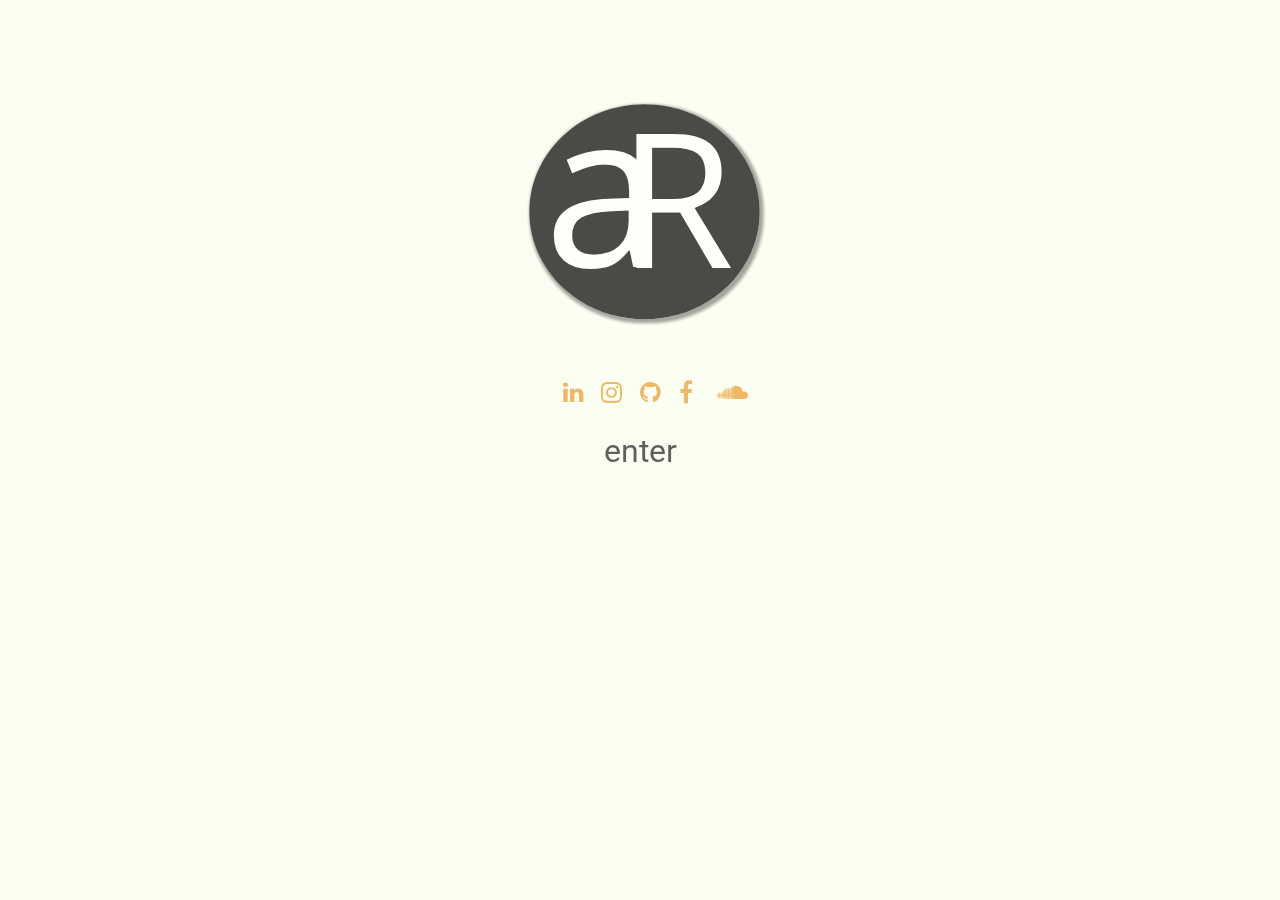
==== index.html @ 1e67a222 "New landing page logo" ====
<!DOCTYPE html>

<html lang="en">

<head>

  <meta name="viewport" content="width=device-width, initial-scale=1">
  <meta charset="utf-8" />

  <!-- CSS Link -->

  <!-- <link rel="stylesheet" href="./css/media_queries_test.css"> -->
  <link rel="stylesheet" href="./css/normalize.css">
  <link rel="stylesheet" type="text/css" href="./css/main_styles.css">
  <link rel="stylesheet" type="text/css" href="./css/enter_page_styles.css">
  <link rel="stylesheet" href="./css/animate.min.css">





  <!-- JAVASCRIPT LINK -->

  <!-- <script src="../js/javascript.js"></script> -->
  <!-- <script src="jquery-3.3.1.min.js"></script> -->
  <!-- <script src="C:\Personal\Downloads\jquery-3.3.1.min.js"></script>
  <script src="js\okshadow.js"></script> -->
  <!-- <script src="https://ajax.googleapis.com/ajax/libs/jquery/3.3.1/jquery.min.js"></script> -->






  <!-- BOOTSTRAP -->

  <!-- <link rel="stylesheet" href="https://stackpath.bootstrapcdn.com/bootstrap/4.1.1/css/bootstrap.min.css" integrity="sha384-WskhaSGFgHYWDcbwN70/dfYBj47jz9qbsMId/iRN3ewGhXQFZCSftd1LZCfmhktB" crossorigin="anonymous">

  <script src="https://ajax.googleapis.com/ajax/libs/jquery/3.3.1/jquery.min.js"></script>
  <script src="https://maxcdn.bootstrapcdn.com/bootstrap/3.3.7/js/bootstrap.min.js"></script> -->



  <!-- SOCIAL MEDIA ICONS -->


  <link rel="stylesheet" href="https://cdnjs.cloudflare.com/ajax/libs/font-awesome/4.7.0/css/font-awesome.min.css">
  <!-- <link rel="stylesheet" href="https://use.fontawesome.com/releases/v5.0.13/css/all.css" integrity="sha384-DNOHZ68U8hZfKXOrtjWvjxusGo9WQnrNx2sqG0tfsghAvtVlRW3tvkXWZh58N9jp" crossorigin="anonymous"> -->



  <!--  FONTS  -->

  <link href="https://fonts.googleapis.com/css?family=Poppins" rel="stylesheet">
  <link href="https://fonts.googleapis.com/css?family=Open+Sans" rel="stylesheet">
  <link href="https://fonts.googleapis.com/css?family=Bree+Serif" rel="stylesheet">
  <link href="https://fonts.googleapis.com/css?family=Ubuntu" rel="stylesheet">
  <link href="https://fonts.googleapis.com/css?family=Cormorant+Garamond|Eczar|Gentium+Basic|Libre+Baskerville|Libre+Franklin|Proza+Libre|Rubik|Taviraj|Trirong|Work+Sans|Roboto" rel="stylesheet">




  <title>Andrew Rothbauer</title>
</head>

<body>

  <div id="page">



<div >
<div class="box-shadow">
<div class="container-box">
    <div class="enter-page-logo">
      <div>
        <img src="img/logo.svg" alt="Andrew Rothbauer" class="my-logo">
      </div>
      <!-- <div class=" logo">Andrew Rothbauer</div> -->
      <!-- <div class="jobs">Web Developer <span>&#8226;</span> IT Support Specialist <span>&#8226;</span> Sound Designer</div> -->

      <div class="social-media-icons-enter-page">
        <a href="https://www.linkedin.com/in/andrew-rothbauer-8a040763/" class="fa fa-linkedin hidden"></a>
        <a href="https://www.instagram.com/swaybs/" class="fa fa-instagram hidden"></a>
        <a href="https://github.com/swaybs" class="fa fa-github hidden"></a>
        <a href="https://www.facebook.com/forkd" class="fa fa-facebook hidden"></a>
        <a href="https://soundcloud.com/pyxisofficial" class="fa fa-soundcloud hidden"></a><br>
      </div>

      <div>
        <form>
          <input type="button" value="enter" class="enter-page-btn" onclick=window.location.href="home_page.html"></input>
        </form>


      </div>
    </div>
  </div>
</div>
</div>






    <script src="js/jquery-3.3.1.min.js"></script>
    <script src="js/okshadow.js"></script>
    <script src="js/home_page_logo_fade.js"></script>
    <script src="js/social_icon_fade.js"></script>
</body>

</html>
---- css/media_queries_test.css ----
/* MEDIA QUERIES */
---- css/main_styles.css ----
* {
  box-sizing: border-box;
  padding: 0;
  margin: 0;
}

body {
  max-width: 100%;
  background-color: rgba(255, 255, 255, 0);
  font-size: 16px;
}

/* #page {
  margin: 0 auto;
} */

#header {
  font-family: 'Poppins', sans-serif;
}

a[href*="mail"], a[href*="tel"] {
  color: tomato;
}

/************* NAV BAR STYLES ********** */

/* Navbar container */

.navbar {
  position: relative;
  text-align: center;
  background-color: transparent;
  font-family: 'Poppins', sans-serif;
  /* border-bottom: 2px solid black; */
  padding-bottom: 10px;
}

/* Links inside the navbar */

.main-nav a {
  color: white;
  text-align: center;
  padding: 14px 16px;
  text-decoration: none;
}

/* Links inside the dropdown */

.dropdown-content a {
  display: inline-block;
  margin-left: auto;
  margin-right: auto;
  color: black;
  /* padding-left: 12px; */
  padding-top: 12px;
  padding: 12px 16px;
  text-decoration: none;
}

/* Active Menu Item */

.active {
  font-weight: bold;
  border-bottom: 2px solid tomato;
}

/* Add a grey background color to dropdown links on hover */

.dropdown-content a:hover {
  /* background-color: #ddd; */
  color: black;
  border-bottom: 2px solid lightgray;
}

/* *********** Classes ************* */

.tree {
  display: block;
  margin: auto;
  padding-top: 20px;
  width: 90%;
  opacity: 0.7;
  background-position: center;
  background-repeat: repeat;
  border-bottom: 1px solid #ddd;
}

.logo {
  text-align: center;
  /* font-family: 'Libre Franklin', sans-serif; */
  font-family: 'Work Sans', sans-serif;
  /* font-size: 4em; */
  font-size: 32px;
  font-weight: 200;
  color: #555E66;
  /* color: #93B391; */
  padding-top: 50px;
}

/* Change Font size of Name and Fields */

.jobs {
  text-align: center;
  /* font-family: 'Libre Frankin', sans-serif; */
  font-family: 'Work Sans', sans-serif;
  /* font-size: 1.2em; */
  font-size: 28px;
  /* color: black; */
  color: #555E66;
  padding-top: 10px;
}

section {
  display: inline-block;
}

.row {
  display: block;
  margin: auto;
  width: 75%;
  padding-top: 75px;
  padding-bottom: 75px;
  font-family: 'Poppins', sans-serif;
}

.container {
  width: 100%;
}

.column {
  margin: 0 auto;
  text-align: center;
  border-radius: 5px;
  padding-top: 30px;
  padding-bottom: 30px;
  height: auto;
  width: 75%;
  margin-bottom: 25px;
  border-bottom: 1px solid #ddd;
}

.column li {
  list-style-type: none;
  font-size: 1.2em;
}

.column h1 {
  font-size: 2em;
  padding-top: 5px;
  color: gray;
}

.column p {
  font-size: 1em;
}

/* Clear floats after the columns */

.row:after {
  content: "";
  display: table;
  clear: both;
}

/*********** SOCIAL MEDIA ICONS ************/

.social-media-icons {
  position: relative;
  text-align: center;
}

/* Style all font awesome icons */

.fa {
  padding: 16px;
  font-size: 16px;
  width: 10px;
  text-align: center;
  text-decoration: none;
  border-radius: 50%;
}

/* Add a hover effect if you want */

.fa:hover {
  opacity: 0.7;
  color: red;
}

/* Set a specific color for each brand */

/* Facebook */

.fa-github {
  /* background: #3B5998; */
  color: black;
}

/* Twitter */

.fa-instagram {
  /* text: #55ACEE; */
  color: black;
}

/* Linked-IN */

.fa-linkedin {
  /* background: #55ACEE; */
  color: black;
}

.fa-facebook {
  color: black;
}

.fa-soundcloud {
  color: black;
}

footer {
  /* margin-top: 300px; */
  padding-top: 25px;
  padding-bottom: 25px;
  font-family: 'Poppins', sans-serif;
  text-align: center;
}

/* Media Queries */

@media (min-width: 320px) {
  .logo {
    font-size: 32px;
  }
  .jobs {
    font-size: 20px;
  }
}

@media (min-width: 760px) {
  .logo {
    font-size: 48px;
  }
  .jobs {
    font-size: 28px;
  }
  /* Trying out CSS Transition ******** */
---- css/enter_page_styles.css ----
html {
  /* background-image: url(../img/california_home_page.jpg); */
  /* background-image: url(../img/hand_light.jpg); */
  background-color: #FBFFF2;

  background-size: cover;
  background-position: center;
  background-repeat: no-repeat;
  min-height: 100%;
}

#enter-page-click {
  text-align: center;
  font-size: 24px;
  font-family: 'Ubuntu', sans-serif;
  font-weight: bold;
}

div .animated {
  /* animation-duration: 1s; */
}

.box-shadow {
  max-width: 75%;
  margin: 5% auto;
  /* box-shadow: -80px 0 8px rgba(0, 0, 0, 0.4); */
}



.enter-page-logo {
  /* box-shadow: -80px 0 8px rgba(0, 0, 0, 0.4); */
  text-align: center;
  font-size: 24px;
  opacity: 0.7;

}

@media (max-width: 500px) {
  body {
    padding:;
  }
}

@media (max-width: 850px) {
  .enter-page-logo {
    /* padding: 50px 0; */
  }
}

.my-logo {

  display: block;


  margin: 0 auto;
  width: 300px;
  height: 300px;

  background: transparent;
}

.logo, .jobs {
  font-family: 'Roboto', sans-serif;
  /* color: #143642; */
  color: #070407;
  font-weight: 100;

  }

@keyframes .logo, .jobs {
  from {color: black;}
  to {color: yellow;}
}

.fa {
  position: relative;

  /* margin-left: auto; */
  /* margin-right: auto; */
  margin: 0 auto;
  /* color: #1C2217; */
  color: #EC9A29;
}

.fa.hidden {
  margin-top: px;
}

.enter-page-btn {
  font-family: 'Roboto', sans-serif;
  font-weight: 400;
  color: #070407;
  /* color: #143642; */
  font-size: 32px;
  margin-top: 0px;
  padding: 12px 16px;
  border: hidden;
  cursor: pointer;
  background-color: transparent;
  opacity: 0.9;
  animation-duration: 1s;
  animation-delay: 1s;
}

.enter-page-btn:hover {
  text-decoration: underline;
}
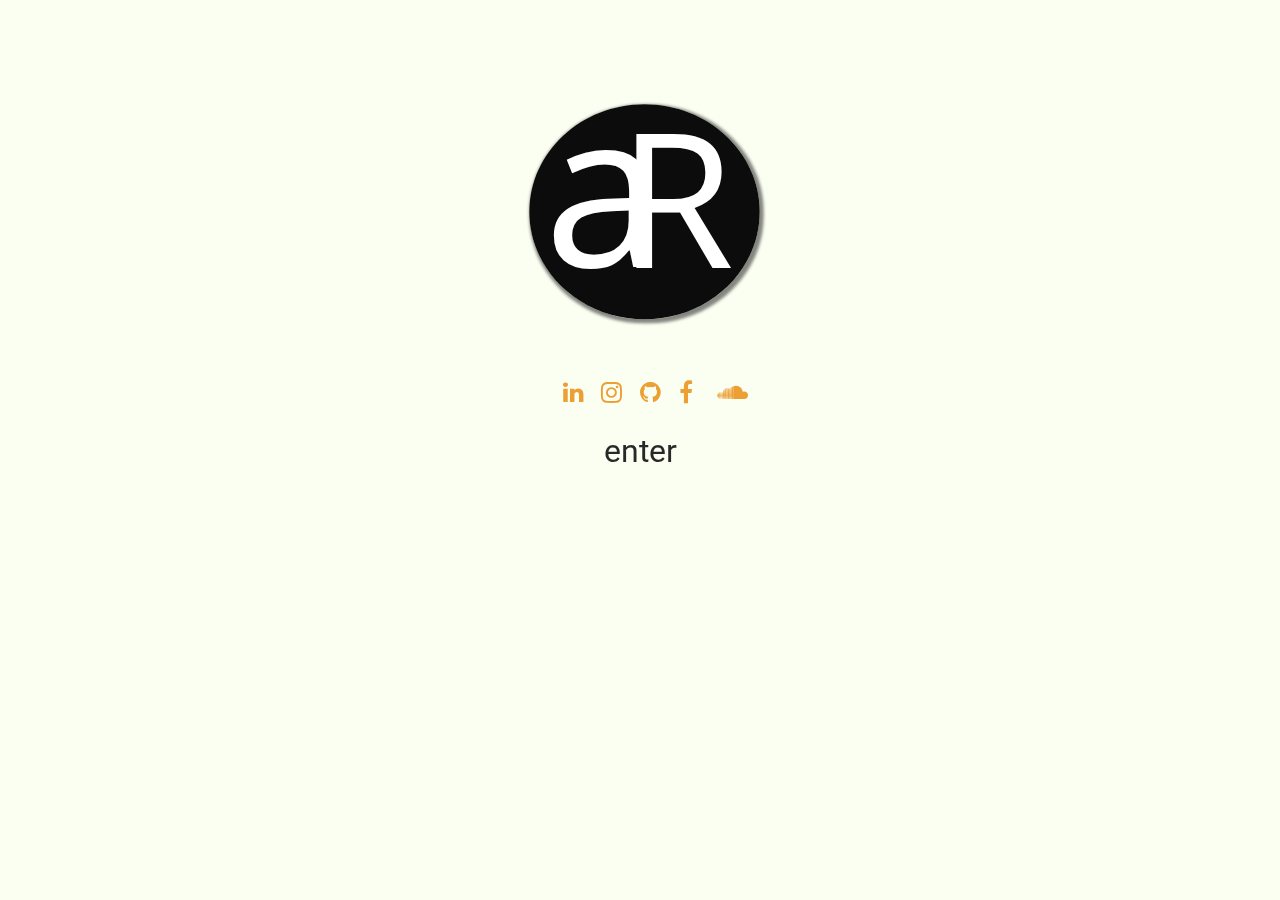
==== commit 2ff2b40a: "Random Commit" ====
--- a/index.html
+++ b/index.html
@@ -107,7 +107,7 @@
     <script src="js/jquery-3.3.1.min.js"></script>
     <script src="js/okshadow.js"></script>
     <script src="js/home_page_logo_fade.js"></script>
-    <script src="js/social_icon_fade.js"></script>
+    
 </body>
 
 </html>
--- a/css/main_styles.css
+++ b/css/main_styles.css
@@ -76,13 +76,21 @@
 
 .tree {
   display: block;
-  margin: auto;
+  margin: 0 auto;
+
   padding-top: 20px;
-  width: 90%;
+  width: 80%;
   opacity: 0.7;
   background-position: center;
   background-repeat: repeat;
-  border-bottom: 1px solid #ddd;
+
+}
+
+@media (max-width: 400px ){
+  .tree {
+    width: 100%;
+
+  }
 }
 
 .logo {
@@ -118,7 +126,7 @@
   display: block;
   margin: auto;
   width: 75%;
-  padding-top: 75px;
+  /* padding-top: 75px; */
   padding-bottom: 75px;
   font-family: 'Poppins', sans-serif;
 }
--- a/css/enter_page_styles.css
+++ b/css/enter_page_styles.css
@@ -2,7 +2,7 @@
   /* background-image: url(../img/california_home_page.jpg); */
   /* background-image: url(../img/hand_light.jpg); */
   background-color: #FBFFF2;
-
+  /* background-color: #87BBA2; */
   background-size: cover;
   background-position: center;
   background-repeat: no-repeat;
@@ -26,38 +26,41 @@
   /* box-shadow: -80px 0 8px rgba(0, 0, 0, 0.4); */
 }
 
-
-
 .enter-page-logo {
   /* box-shadow: -80px 0 8px rgba(0, 0, 0, 0.4); */
   text-align: center;
   font-size: 24px;
-  opacity: 0.7;
-
+  /* opacity: 0.7; */
 }
 
 @media (max-width: 500px) {
   body {
-    padding:;
+    padding: ;
   }
 }
 
 @media (max-width: 850px) {
   .enter-page-logo {
-    /* padding: 50px 0; */
+    padding: 50px 0;
   }
 }
 
 .my-logo {
-
   display: block;
-
-
   margin: 0 auto;
   width: 300px;
   height: 300px;
+  background: transparent;
+  /* margin-left: 320px; */
+}
 
-  background: transparent;
+@media (max-width: 350px ) {
+  .my-logo {
+
+    width: 200px;
+    height: 200px;
+  }
+
 }
 
 .logo, .jobs {
@@ -65,17 +68,19 @@
   /* color: #143642; */
   color: #070407;
   font-weight: 100;
-
-  }
+}
 
 @keyframes .logo, .jobs {
-  from {color: black;}
-  to {color: yellow;}
+  from {
+    color: black;
+  }
+  to {
+    color: yellow;
+  }
 }
 
 .fa {
   position: relative;
-
   /* margin-left: auto; */
   /* margin-right: auto; */
   margin: 0 auto;
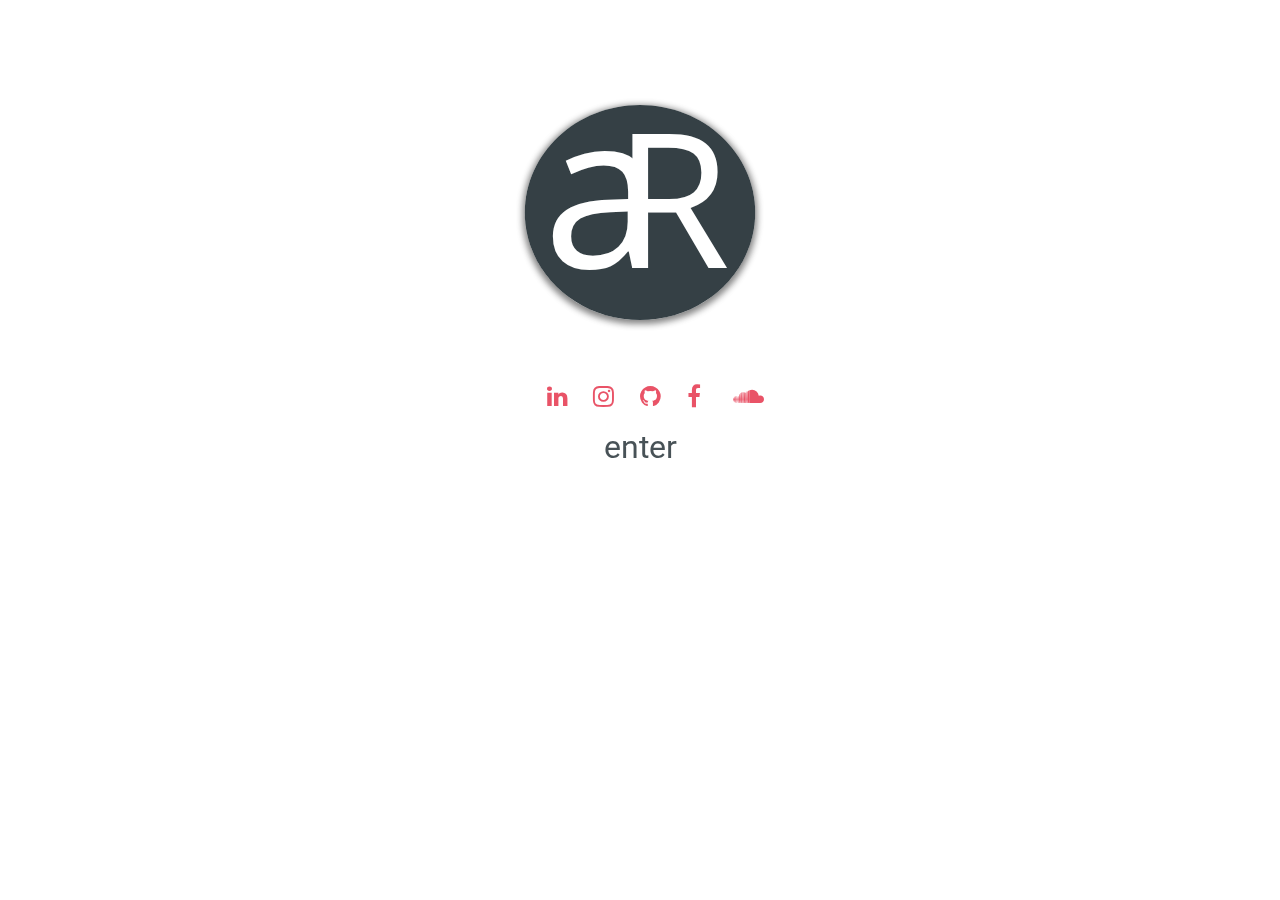
==== commit 6e8ad47c: "More splash page styling." ====
--- a/index.html
+++ b/index.html
@@ -74,8 +74,9 @@
 <div class="container-box">
     <div class="enter-page-logo">
       <div>
-        <img src="img/logo.svg" alt="Andrew Rothbauer" class="my-logo">
+        <img src="img/logo_2.svg" alt="Andrew Rothbauer" class="my-logo">
       </div>
+      
       <!-- <div class=" logo">Andrew Rothbauer</div> -->
       <!-- <div class="jobs">Web Developer <span>&#8226;</span> IT Support Specialist <span>&#8226;</span> Sound Designer</div> -->
 
@@ -107,7 +108,7 @@
     <script src="js/jquery-3.3.1.min.js"></script>
     <script src="js/okshadow.js"></script>
     <script src="js/home_page_logo_fade.js"></script>
-    
+
 </body>
 
 </html>
--- a/css/main_styles.css
+++ b/css/main_styles.css
@@ -148,6 +148,7 @@
 }
 
 .column li {
+  
   list-style-type: none;
   font-size: 1.2em;
 }
--- a/css/enter_page_styles.css
+++ b/css/enter_page_styles.css
@@ -1,12 +1,6 @@
 html {
-  /* background-image: url(../img/california_home_page.jpg); */
-  /* background-image: url(../img/hand_light.jpg); */
-  background-color: #FBFFF2;
-  /* background-color: #87BBA2; */
-  background-size: cover;
-  background-position: center;
-  background-repeat: no-repeat;
-  min-height: 100%;
+  background-color: white;
+  align-content: center;
 }
 
 #enter-page-click {
@@ -54,13 +48,11 @@
   /* margin-left: 320px; */
 }
 
-@media (max-width: 350px ) {
+@media (max-width: 350px) {
   .my-logo {
-
     width: 200px;
     height: 200px;
   }
-
 }
 
 .logo, .jobs {
@@ -81,25 +73,19 @@
 
 .fa {
   position: relative;
-  /* margin-left: auto; */
-  /* margin-right: auto; */
   margin: 0 auto;
-  /* color: #1C2217; */
-  color: #EC9A29;
-}
-
-.fa.hidden {
-  margin-top: px;
+  color: #E84A5F;
+  /* color: #99B898; */
+  padding: 20px;
 }
 
 .enter-page-btn {
+  margin: 0 auto;
+  text-align: center;
   font-family: 'Roboto', sans-serif;
-  font-weight: 400;
-  color: #070407;
-  /* color: #143642; */
+  color: #2A363B;
+
   font-size: 32px;
-  margin-top: 0px;
-  padding: 12px 16px;
   border: hidden;
   cursor: pointer;
   background-color: transparent;
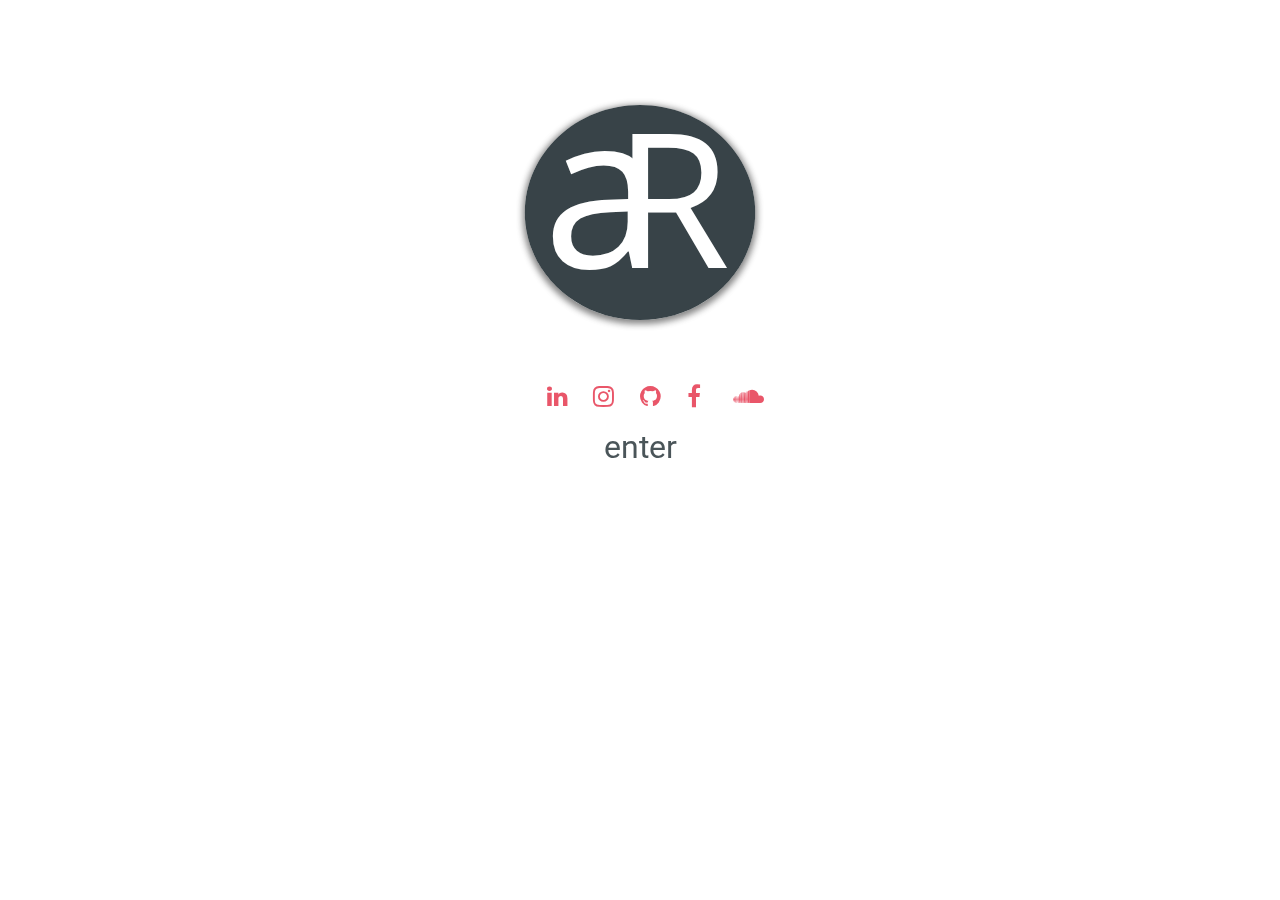
==== commit d7d7a6d7: "Fixed nothing." ====
--- a/index.html
+++ b/index.html
@@ -77,6 +77,7 @@
         <img src="img/logo_2.svg" alt="Andrew Rothbauer" class="my-logo">
       </div>
       
+
       <!-- <div class=" logo">Andrew Rothbauer</div> -->
       <!-- <div class="jobs">Web Developer <span>&#8226;</span> IT Support Specialist <span>&#8226;</span> Sound Designer</div> -->
 
--- a/css/main_styles.css
+++ b/css/main_styles.css
@@ -142,13 +142,13 @@
   padding-top: 30px;
   padding-bottom: 30px;
   height: auto;
-  width: 75%;
+  /* width: 75%; */
   margin-bottom: 25px;
   border-bottom: 1px solid #ddd;
 }
 
 .column li {
-  
+
   list-style-type: none;
   font-size: 1.2em;
 }
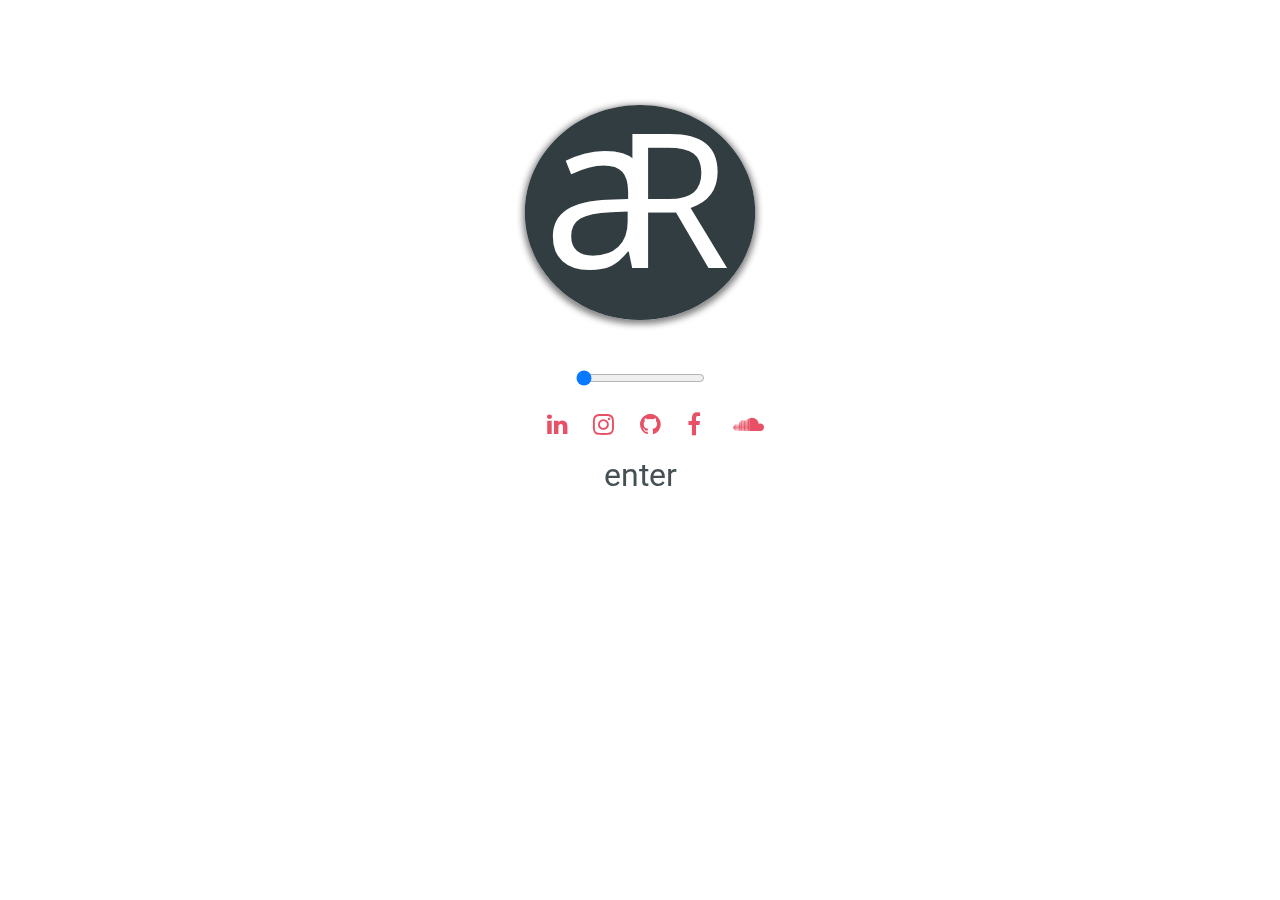
==== commit 3cfa33f1: "Added JavaScript interactivity on splash page." ====
--- a/index.html
+++ b/index.html
@@ -76,12 +76,18 @@
       <div>
         <img src="img/logo_2.svg" alt="Andrew Rothbauer" class="my-logo">
       </div>
-      
+
 
       <!-- <div class=" logo">Andrew Rothbauer</div> -->
       <!-- <div class="jobs">Web Developer <span>&#8226;</span> IT Support Specialist <span>&#8226;</span> Sound Designer</div> -->
 
-      <div class="social-media-icons-enter-page">
+      <div id="seekAnim">
+
+  <div class="line player"> <input class="progress" step=".001" type="range" min="0" max="100" value="0"> </div>
+</div>
+
+
+      <div id="socialSeek" class="social-media-icons-enter-page">
         <a href="https://www.linkedin.com/in/andrew-rothbauer-8a040763/" class="fa fa-linkedin hidden"></a>
         <a href="https://www.instagram.com/swaybs/" class="fa fa-instagram hidden"></a>
         <a href="https://github.com/swaybs" class="fa fa-github hidden"></a>
@@ -108,7 +114,10 @@
 
     <script src="js/jquery-3.3.1.min.js"></script>
     <script src="js/okshadow.js"></script>
+    <script src="js/anime-master/anime-master/anime.min.js"></script>
     <script src="js/home_page_logo_fade.js"></script>
+
+
 
 </body>
 
--- a/css/enter_page_styles.css
+++ b/css/enter_page_styles.css
@@ -72,6 +72,7 @@
 }
 
 .fa {
+  display: none; /* Trying javascript | delete after */
   position: relative;
   margin: 0 auto;
   color: #E84A5F;
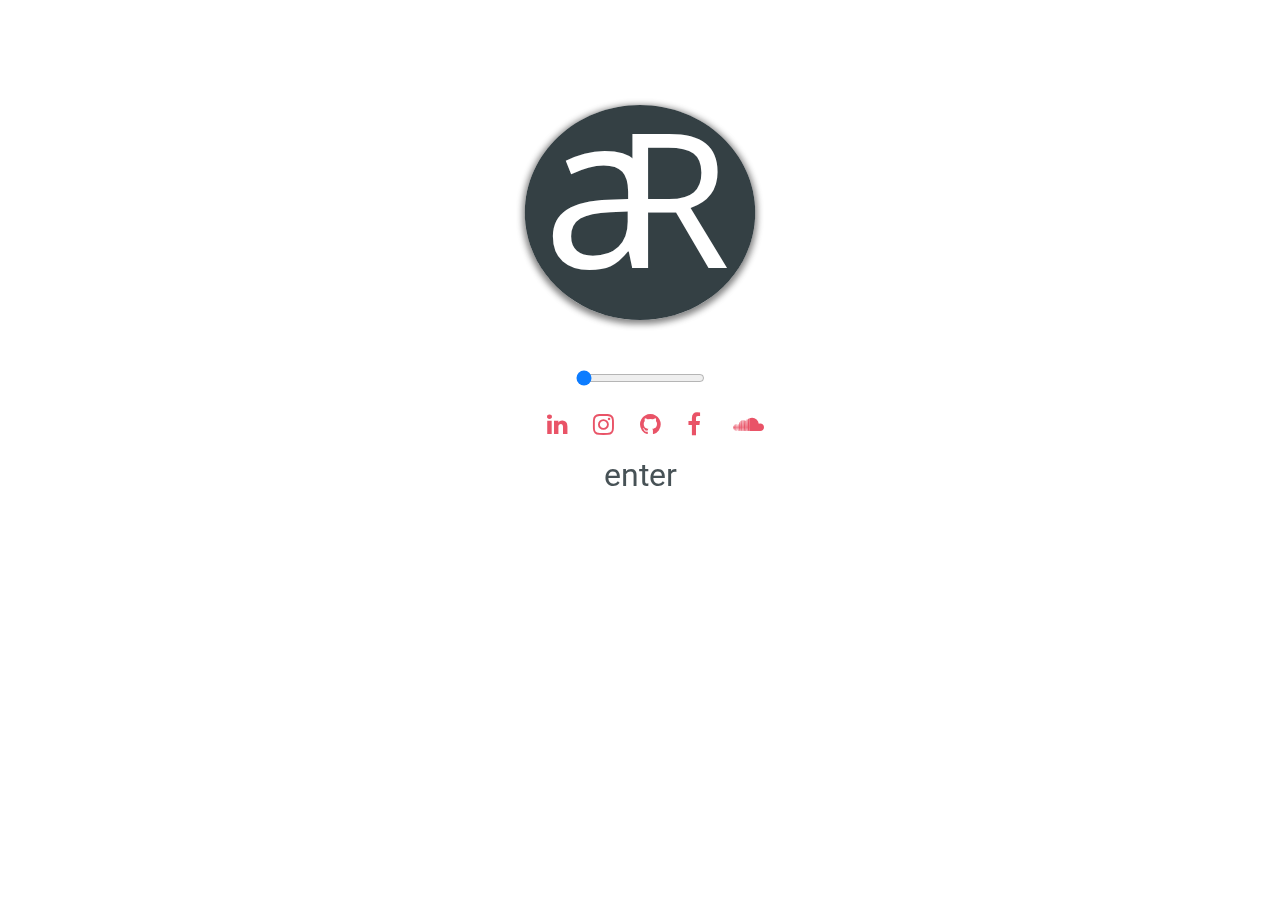
==== commit ffd7d86c: "Straightening up code." ====
--- a/index.html
+++ b/index.html
@@ -19,25 +19,7 @@
 
 
 
-  <!-- JAVASCRIPT LINK -->
 
-  <!-- <script src="../js/javascript.js"></script> -->
-  <!-- <script src="jquery-3.3.1.min.js"></script> -->
-  <!-- <script src="C:\Personal\Downloads\jquery-3.3.1.min.js"></script>
-  <script src="js\okshadow.js"></script> -->
-  <!-- <script src="https://ajax.googleapis.com/ajax/libs/jquery/3.3.1/jquery.min.js"></script> -->
-
-
-
-
-
-
-  <!-- BOOTSTRAP -->
-
-  <!-- <link rel="stylesheet" href="https://stackpath.bootstrapcdn.com/bootstrap/4.1.1/css/bootstrap.min.css" integrity="sha384-WskhaSGFgHYWDcbwN70/dfYBj47jz9qbsMId/iRN3ewGhXQFZCSftd1LZCfmhktB" crossorigin="anonymous">
-
-  <script src="https://ajax.googleapis.com/ajax/libs/jquery/3.3.1/jquery.min.js"></script>
-  <script src="https://maxcdn.bootstrapcdn.com/bootstrap/3.3.7/js/bootstrap.min.js"></script> -->
 
 
 
@@ -45,7 +27,7 @@
 
 
   <link rel="stylesheet" href="https://cdnjs.cloudflare.com/ajax/libs/font-awesome/4.7.0/css/font-awesome.min.css">
-  <!-- <link rel="stylesheet" href="https://use.fontawesome.com/releases/v5.0.13/css/all.css" integrity="sha384-DNOHZ68U8hZfKXOrtjWvjxusGo9WQnrNx2sqG0tfsghAvtVlRW3tvkXWZh58N9jp" crossorigin="anonymous"> -->
+
 
 
 
@@ -69,43 +51,42 @@
 
 
 
-<div >
-<div class="box-shadow">
-<div class="container-box">
-    <div class="enter-page-logo">
-      <div>
-        <img src="img/logo_2.svg" alt="Andrew Rothbauer" class="my-logo">
-      </div>
+    <div>
+      <div class="box-shadow">
+        <div class="container-box">
+          <div class="enter-page-logo">
+            <div>
+              <img src="img/logo_2.svg" alt="Andrew Rothbauer" class="my-logo">
+            </div>
 
 
-      <!-- <div class=" logo">Andrew Rothbauer</div> -->
-      <!-- <div class="jobs">Web Developer <span>&#8226;</span> IT Support Specialist <span>&#8226;</span> Sound Designer</div> -->
-
-      <div id="seekAnim">
-
-  <div class="line player"> <input class="progress" step=".001" type="range" min="0" max="100" value="0"> </div>
-</div>
 
 
-      <div id="socialSeek" class="social-media-icons-enter-page">
-        <a href="https://www.linkedin.com/in/andrew-rothbauer-8a040763/" class="fa fa-linkedin hidden"></a>
-        <a href="https://www.instagram.com/swaybs/" class="fa fa-instagram hidden"></a>
-        <a href="https://github.com/swaybs" class="fa fa-github hidden"></a>
-        <a href="https://www.facebook.com/forkd" class="fa fa-facebook hidden"></a>
-        <a href="https://soundcloud.com/pyxisofficial" class="fa fa-soundcloud hidden"></a><br>
-      </div>
+            <div id="seekAnim">
 
-      <div>
-        <form>
-          <input type="button" value="enter" class="enter-page-btn" onclick=window.location.href="home_page.html"></input>
-        </form>
+              <div class="line player"> <input class="progress" step=".001" type="range" min="0" max="100" value="0"> </div>
+            </div>
 
 
+            <div id="socialSeek" class="social-media-icons-enter-page">
+              <a href="https://www.linkedin.com/in/andrew-rothbauer-8a040763/" class="fa fa-linkedin hidden"></a>
+              <a href="https://www.instagram.com/swaybs/" class="fa fa-instagram hidden"></a>
+              <a href="https://github.com/swaybs" class="fa fa-github hidden"></a>
+              <a href="https://www.facebook.com/forkd" class="fa fa-facebook hidden"></a>
+              <a href="https://soundcloud.com/pyxisofficial" class="fa fa-soundcloud hidden"></a><br>
+            </div>
+
+            <div>
+              <form>
+                <input type="button" value="enter" class="enter-page-btn" onclick=window.location.href="home_page.html"></input>
+              </form>
+
+
+            </div>
+          </div>
+        </div>
       </div>
     </div>
-  </div>
-</div>
-</div>
 
 
 
--- a/css/enter_page_styles.css
+++ b/css/enter_page_styles.css
@@ -72,7 +72,8 @@
 }
 
 .fa {
-  display: none; /* Trying javascript | delete after */
+  display: none;
+  /* Trying javascript | delete after */
   position: relative;
   margin: 0 auto;
   color: #E84A5F;
@@ -85,7 +86,6 @@
   text-align: center;
   font-family: 'Roboto', sans-serif;
   color: #2A363B;
-
   font-size: 32px;
   border: hidden;
   cursor: pointer;
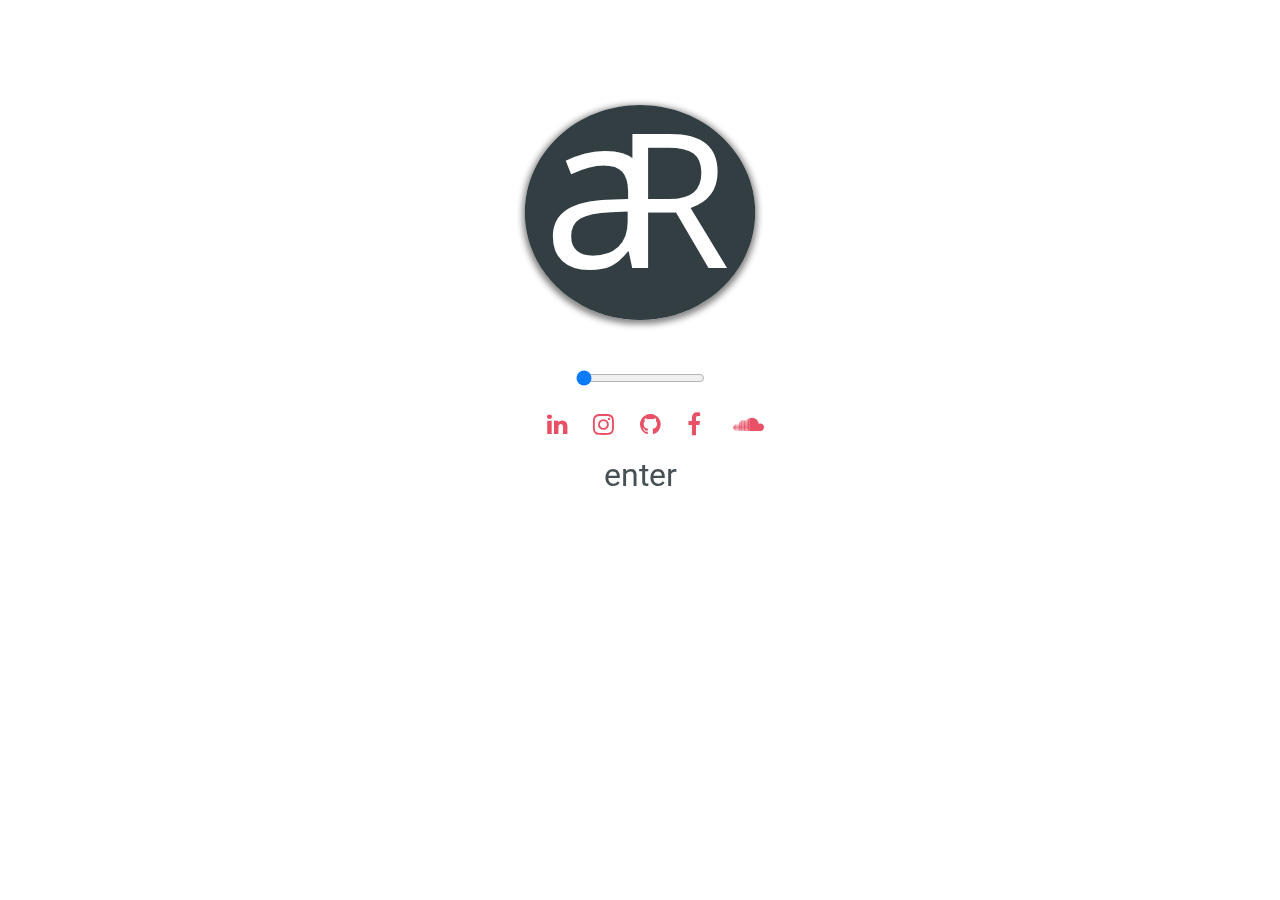
==== commit 865098e7: "Adding google analytics" ====
--- a/index.html
+++ b/index.html
@@ -3,6 +3,17 @@
 <html lang="en">
 
 <head>
+
+  <!-- Global site tag (gtag.js) - Google Analytics -->
+<script async src="https://www.googletagmanager.com/gtag/js?id=UA-124799603-1"></script>
+<script>
+  window.dataLayer = window.dataLayer || [];
+  function gtag(){dataLayer.push(arguments);}
+  gtag('js', new Date());
+
+  gtag('config', 'UA-124799603-1');
+</script>
+
 
   <meta name="viewport" content="width=device-width, initial-scale=1">
   <meta charset="utf-8" />
@@ -63,7 +74,6 @@
 
 
             <div id="seekAnim">
-
               <div class="line player"> <input class="progress" step=".001" type="range" min="0" max="100" value="0"> </div>
             </div>
 
--- a/css/main_styles.css
+++ b/css/main_styles.css
@@ -161,6 +161,17 @@
 
 .column p {
   font-size: 1em;
+
+}
+
+.top-par {
+  text-align: justify;
+}
+
+@media (max-width: 415px ) {
+  div .row {
+    width: 90%;
+  }
 }
 
 /* Clear floats after the columns */
--- a/css/enter_page_styles.css
+++ b/css/enter_page_styles.css
@@ -9,6 +9,10 @@
   font-family: 'Ubuntu', sans-serif;
   font-weight: bold;
 }
+
+
+
+
 
 div .animated {
   /* animation-duration: 1s; */
@@ -40,6 +44,7 @@
 }
 
 .my-logo {
+
   display: block;
   margin: 0 auto;
   width: 300px;
@@ -62,23 +67,18 @@
   font-weight: 100;
 }
 
-@keyframes .logo, .jobs {
-  from {
-    color: black;
-  }
-  to {
-    color: yellow;
-  }
-}
+
 
 .fa {
-  display: none;
+
   /* Trying javascript | delete after */
   position: relative;
   margin: 0 auto;
   color: #E84A5F;
   /* color: #99B898; */
   padding: 20px;
+
+
 }
 
 .enter-page-btn {
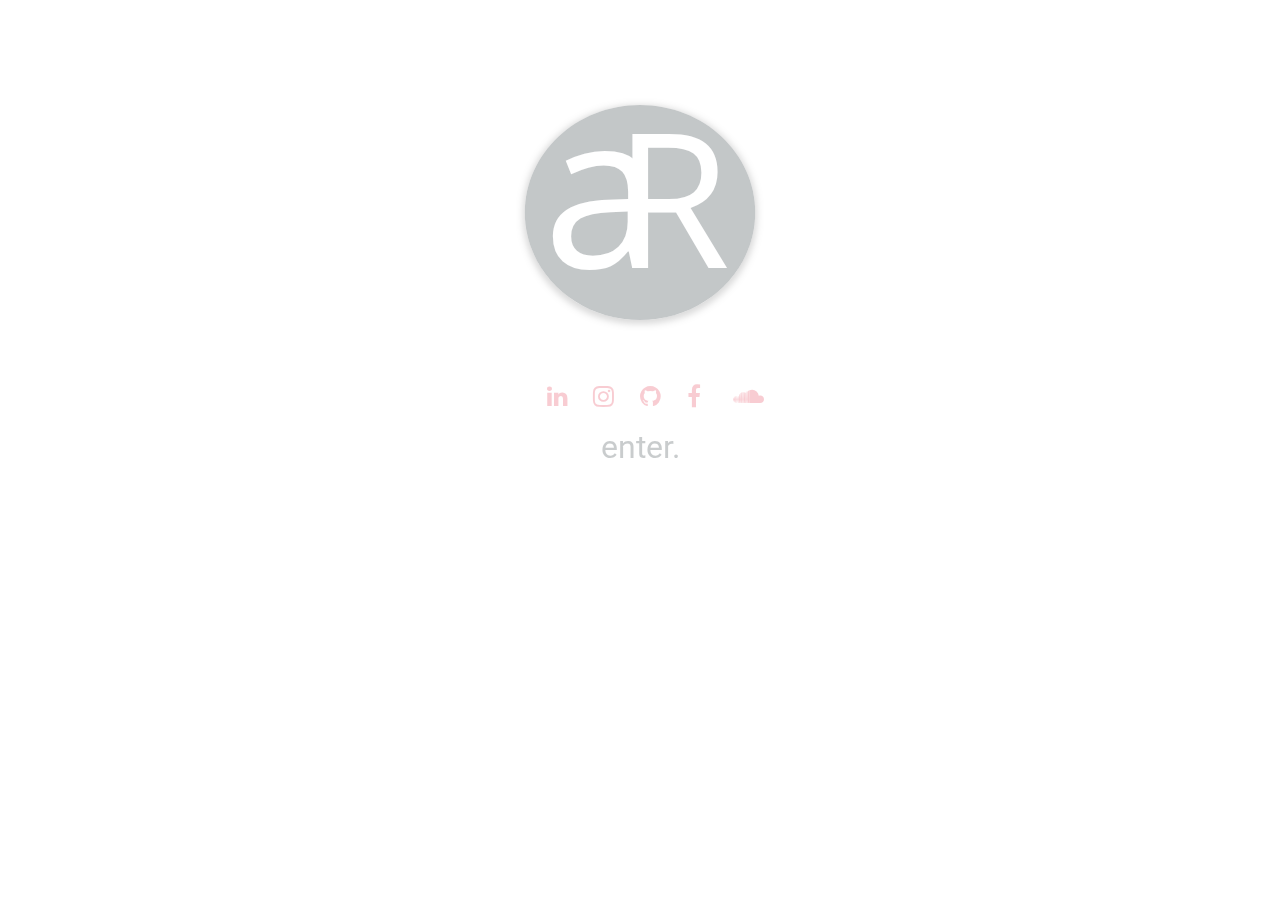
==== commit 50a3f4e9: "Changed/Added new icons, removed header images.  All in preparation for a site revamp." ====
--- a/index.html
+++ b/index.html
@@ -5,16 +5,17 @@
 <head>
 
   <!-- Global site tag (gtag.js) - Google Analytics -->
-<script async src="https://www.googletagmanager.com/gtag/js?id=UA-124799603-1"></script>
-<script>
-  window.dataLayer = window.dataLayer || [];
+  <script async src="https://www.googletagmanager.com/gtag/js?id=UA-124799603-1"></script>
+  <script>
+    window.dataLayer = window.dataLayer || [];
   function gtag(){dataLayer.push(arguments);}
   gtag('js', new Date());
 
   gtag('config', 'UA-124799603-1');
 </script>
 
-
+  <meta name="keywords" content="HTML5, CSS3, CSS, HTML, Javascript, Andrew Rothbauer, Pyxis, Music Production, Hip Hop Producer, Web Designer, Network Engineer">
+  <meta name="author" content="Andrew Rothbauer">
   <meta name="viewport" content="width=device-width, initial-scale=1">
   <meta charset="utf-8" />
 
@@ -73,9 +74,9 @@
 
 
 
-            <div id="seekAnim">
+            <!-- <div id="seekAnim">
               <div class="line player"> <input class="progress" step=".001" type="range" min="0" max="100" value="0"> </div>
-            </div>
+            </div> -->
 
 
             <div id="socialSeek" class="social-media-icons-enter-page">
@@ -88,7 +89,7 @@
 
             <div>
               <form>
-                <input type="button" value="enter" class="enter-page-btn" onclick=window.location.href="home_page.html"></input>
+                <input type="button" value="enter." class="enter-page-btn" onclick=window.location.href="home_page.html"></input>
               </form>
 
 
--- a/css/main_styles.css
+++ b/css/main_styles.css
@@ -13,9 +13,10 @@
 /* #page {
   margin: 0 auto;
 } */
-
 #header {
   font-family: 'Poppins', sans-serif;
+  padding-bottom: 20em;
+  padding-top: 15em;
 }
 
 a[href*="mail"], a[href*="tel"] {
@@ -23,9 +24,7 @@
 }
 
 /************* NAV BAR STYLES ********** */
-
 /* Navbar container */
-
 .navbar {
   position: relative;
   text-align: center;
@@ -36,7 +35,6 @@
 }
 
 /* Links inside the navbar */
-
 .main-nav a {
   color: white;
   text-align: center;
@@ -45,7 +43,6 @@
 }
 
 /* Links inside the dropdown */
-
 .dropdown-content a {
   display: inline-block;
   margin-left: auto;
@@ -58,14 +55,12 @@
 }
 
 /* Active Menu Item */
-
 .active {
   font-weight: bold;
   border-bottom: 2px solid tomato;
 }
 
 /* Add a grey background color to dropdown links on hover */
-
 .dropdown-content a:hover {
   /* background-color: #ddd; */
   color: black;
@@ -73,23 +68,19 @@
 }
 
 /* *********** Classes ************* */
-
 .tree {
   display: block;
   margin: 0 auto;
-
   padding-top: 20px;
   width: 80%;
   opacity: 0.7;
   background-position: center;
   background-repeat: repeat;
-
-}
-
-@media (max-width: 400px ){
+}
+
+@media (max-width: 400px) {
   .tree {
     width: 100%;
-
   }
 }
 
@@ -106,7 +97,6 @@
 }
 
 /* Change Font size of Name and Fields */
-
 .jobs {
   text-align: center;
   /* font-family: 'Libre Frankin', sans-serif; */
@@ -144,11 +134,11 @@
   height: auto;
   /* width: 75%; */
   margin-bottom: 25px;
-  border-bottom: 1px solid #ddd;
+  /* border-bottom: 1px solid #ddd; */
+  border-bottom: 2px solid rgb(214, 214, 214);
 }
 
 .column li {
-
   list-style-type: none;
   font-size: 1.2em;
 }
@@ -161,21 +151,19 @@
 
 .column p {
   font-size: 1em;
-
 }
 
 .top-par {
   text-align: justify;
 }
 
-@media (max-width: 415px ) {
+@media (max-width: 415px) {
   div .row {
     width: 90%;
   }
 }
 
 /* Clear floats after the columns */
-
 .row:after {
   content: "";
   display: table;
@@ -183,14 +171,12 @@
 }
 
 /*********** SOCIAL MEDIA ICONS ************/
-
 .social-media-icons {
   position: relative;
   text-align: center;
 }
 
 /* Style all font awesome icons */
-
 .fa {
   padding: 16px;
   font-size: 16px;
@@ -201,30 +187,25 @@
 }
 
 /* Add a hover effect if you want */
-
 .fa:hover {
   opacity: 0.7;
   color: red;
 }
 
 /* Set a specific color for each brand */
-
 /* Facebook */
-
 .fa-github {
   /* background: #3B5998; */
   color: black;
 }
 
 /* Twitter */
-
 .fa-instagram {
   /* text: #55ACEE; */
   color: black;
 }
 
 /* Linked-IN */
-
 .fa-linkedin {
   /* background: #55ACEE; */
   color: black;
@@ -247,11 +228,11 @@
 }
 
 /* Media Queries */
-
 @media (min-width: 320px) {
   .logo {
     font-size: 32px;
   }
+
   .jobs {
     font-size: 20px;
   }
@@ -261,7 +242,9 @@
   .logo {
     font-size: 48px;
   }
+
   .jobs {
     font-size: 28px;
   }
+
   /* Trying out CSS Transition ******** */
